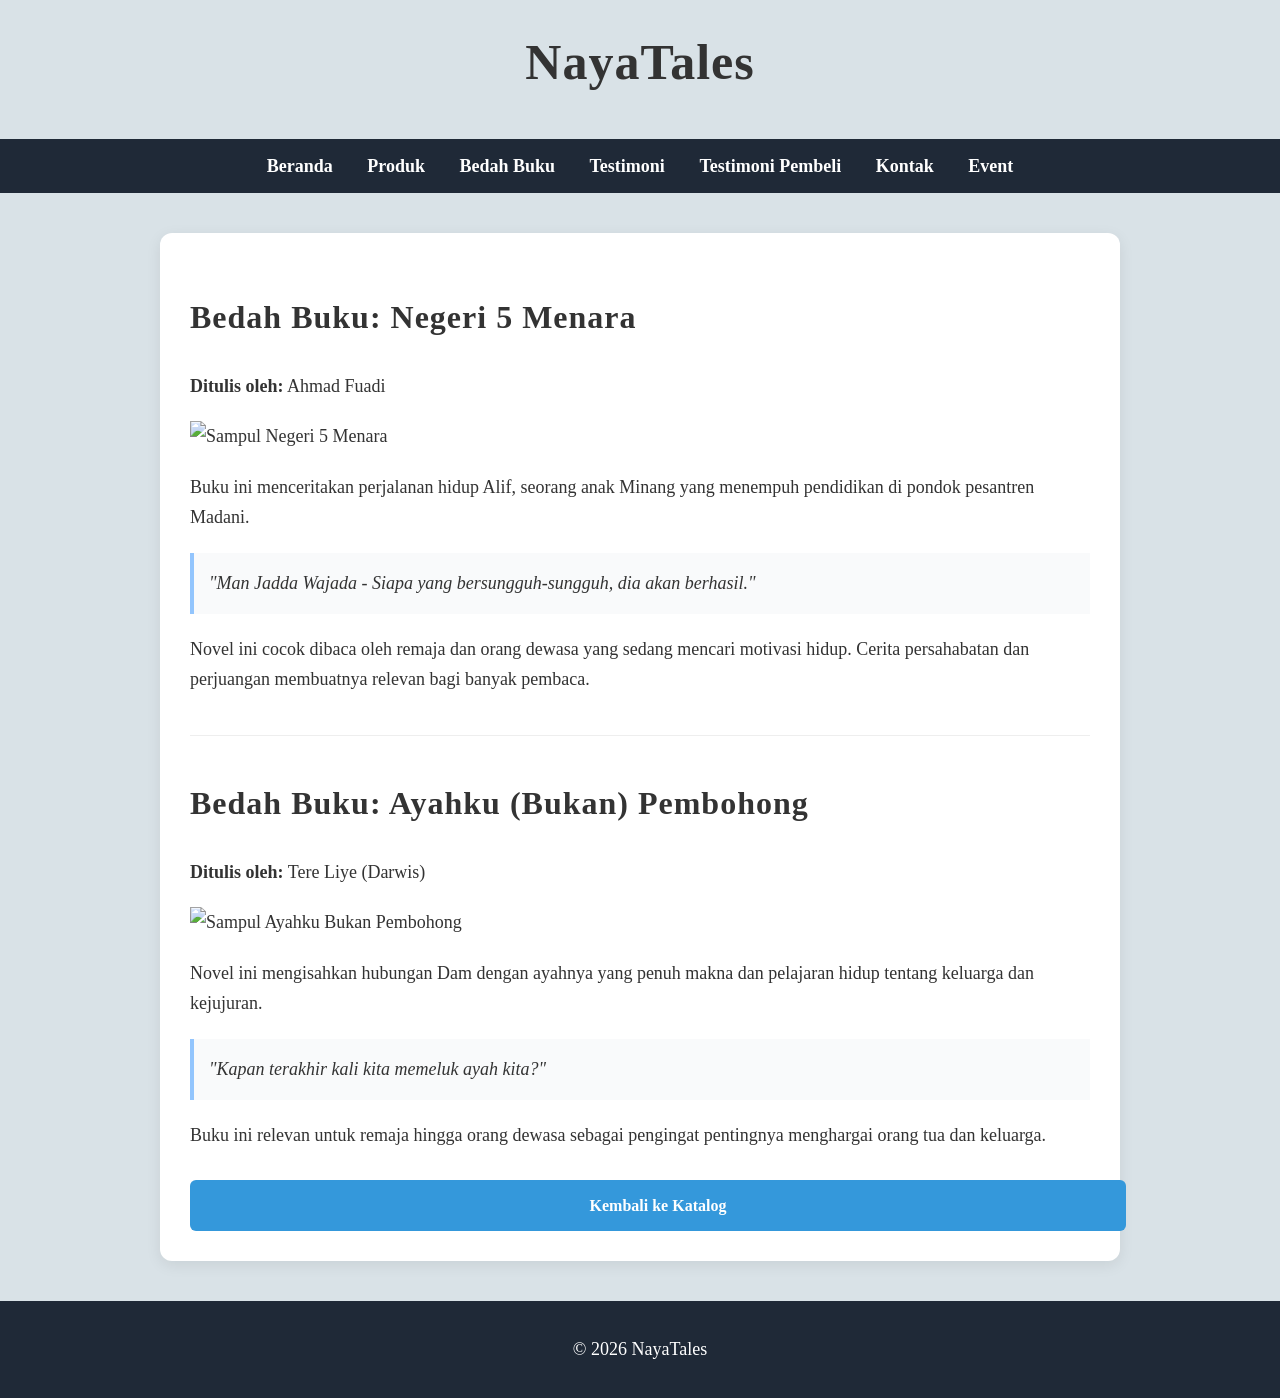
==== bedah-buku.html @ 7ce35ebd "Add files via upload" ====
<!DOCTYPE html>
<html lang="id">
<head>
    <meta charset="UTF-8">
    <meta name="viewport" content="width=device-width, initial-scale=1.0">
    <title>Bedah Buku - NayaTales</title>
    <link rel="stylesheet" href="style.css">
    </head>

<body>

    <header>
        <h1>NayaTales</h1>
    </header>

    <nav> 
        <a href="index.html">Beranda</a>
        <a href="produk.html">Produk</a>
        <a href="bedah-buku.html">Bedah Buku</a>
        <a href="testimoni.html">Testimoni</a>
        <a href="tampil-testimoni.html">Testimoni Pembeli</a>
        <a href="kontak.html">Kontak</a>
        <a href="event.html">Event</a>
    </nav>

    <main class="container"> <section class="artikel">
            <h2>Bedah Buku: Negeri 5 Menara</h2>
            <p class="penulis"><strong>Ditulis oleh:</strong> Ahmad Fuadi</p>
            <img src="images/Negeri 5 Menara.jpg" alt="Sampul Negeri 5 Menara" class="sampul" style="max-width: 100%; height: auto; display: block; margin: 20px auto;">

            <p>
                Buku ini menceritakan perjalanan hidup Alif, seorang anak Minang yang menempuh pendidikan di pondok pesantren Madani.
            </p>

            <blockquote>
                "Man Jadda Wajada - Siapa yang bersungguh-sungguh, dia akan berhasil."
            </blockquote>

            <p>
                Novel ini cocok dibaca oleh remaja dan orang dewasa yang sedang mencari motivasi hidup. Cerita persahabatan dan perjuangan membuatnya relevan bagi banyak pembaca.
            </p>
        </section>

        <hr style="margin: 40px 0; border: 0; border-top: 1px solid #eee;">

        <section class="artikel">
            <h2>Bedah Buku: Ayahku (Bukan) Pembohong</h2>
            <p class="penulis"><strong>Ditulis oleh:</strong> Tere Liye (Darwis)</p>
            <img src="images/Ayahku Bukan Pembohong.jpg" alt="Sampul Ayahku Bukan Pembohong" class="sampul" style="max-width: 100%; height: auto; display: block; margin: 20px auto;">

            <p>
                Novel ini mengisahkan hubungan Dam dengan ayahnya yang penuh makna dan pelajaran hidup tentang keluarga dan kejujuran.
            </p>

            <blockquote>
                "Kapan terakhir kali kita memeluk ayah kita?"
            </blockquote>

            <p>
                Buku ini relevan untuk remaja hingga orang dewasa sebagai pengingat pentingnya menghargai orang tua dan keluarga.
            </p>

            <div style="text-align: center; margin-top: 30px;">
                <a href="produk.html" class="btn-kirim">Kembali ke Katalog</a> 
                </div>
        </section>

    </main>

    <footer>
        <p>&copy; 2026 NayaTales</p>
    </footer>

</body>
</html>
---- style.css ----
/* ===== RESET DASAR ===== */
body {
  margin: 0;
  padding: 0;
  background-color: rgb(217, 226, 231);
  font-family: 'Georgia', serif;
  font-size: 18px;
  line-height: 1.7;
  color: #333;
}

/* ===== NAVBAR ===== */
nav {
  background-color: #1f2937;
  padding: 12px 0;
  text-align: center;
  position: sticky; /* Menu tetap di atas saat di-scroll */
  top: 0;
  z-index: 1000;
}

nav a {
  color: white;
  text-decoration: none;
  margin: 0 15px;
  font-weight: bold;
  transition: 0.3s;
}

nav a:hover {
  color: #93c5fd;
}


/* ===== JUDUL ===== */
h1, h2, h3 {
  font-family: "Just Another Hand", cursive;
  letter-spacing: 1px;
}

h1 {
  text-align: center;
  font-size: 50px;
  margin-top: 20px;
}

h2 {
  font-size: 32px;
}

/* ===== CONTAINER UTAMA (Box Putih) ===== */
.container {
  max-width: 900px;
  margin: 40px auto;
  background: white;
  padding: 30px;
  border-radius: 12px;
  box-shadow: 0 4px 15px rgba(0,0,0,0.08);
}

/* ===== KONTAK & EVENT GRID (Dua Kolom) ===== */
.contact-grid {
  display: grid;
  grid-template-columns: 1fr 1.2fr;
  gap: 30px;
  margin-top: 20px;
}

.info-box {
  background-color: #f0f7ff;
  padding: 20px;
  border-radius: 10px;
  border-left: 5px solid #3498db;
}

.info-item h3 {
  margin-bottom: 5px;
  color: #1f2937;
  font-size: 24px;
}

.info-item p {
  margin-top: 0;
  margin-bottom: 15px;
  font-size: 16px;
}

/* ===== PRODUK GRID ===== */
.daftar-produk {
  display: grid;
  grid-template-columns: repeat(auto-fit, minmax(250px, 1fr));
  gap: 20px;
  padding: 20px;
}

.produk {
  background-color: #fff;
  border-radius: 12px;
  padding: 15px;
  text-align: center;
  box-shadow: 0 4px 12px rgba(0,0,0,0.08);
  transition: 0.3s ease;
}

.produk:hover {
  transform: translateY(-5px);
}

.produk img {
  width: 150px;
  height: auto;
  border-radius: 6px;
  margin-bottom: 10px;
}

.harga {
  font-weight: bold;
  color: #27ae60;
  margin: 8px 0;
}

.deskripsi {
  font-size: 14px;
  color: #555;
}

/* ===== FORM & INPUT ===== */
form label {
  display: block;
  margin-top: 12px;
  font-weight: bold;
}

form input,
form textarea {
  width: 100%;
  padding: 10px;
  margin-top: 6px;
  margin-bottom: 15px;
  border-radius: 6px;
  border: 1px solid #ccc;
  font-family: inherit;
  box-sizing: border-box;
}

form input:focus,
form textarea:focus {
  outline: none;
  border-color: #3498db;
}

/* ===== TOMBOL UMUM & VARIASI BIRU EVENT ===== */
.btn-kirim, form button {
  color: white;
  padding: 12px 18px;
  border: none;
  border-radius: 6px;
  cursor: pointer;
  width: 100%;
  font-weight: bold;
  font-size: 16px;
  transition: 0.3s;
  display: inline-block;
  text-align: center;
  text-decoration: none;
}

/* Warna Default Tombol */
.btn-kirim, form button {
  background-color: #3498db;
}

.btn-kirim:hover, form button:hover {
  filter: brightness(90%);
  transform: translateY(-2px);
}

/* Variasi Biru untuk Event (Bisa dipakai di HTML) */
.btn-biru-cerah { background-color: #3498db; } /* Event 1 */
.btn-biru-navy { background-color: #1e3a8a; }   /* Event 2 */
.btn-biru-langit { background-color: #60a5fa; } /* Event 3 */

/* ===== ARTIKEL & BLOCKQUOTE ===== */
blockquote {
  font-style: italic;
  padding: 15px;
  margin: 20px 0;
  border-left: 4px solid #93c5fd;
  background-color: #f9fafb;
}

/* ===== FOOTER ===== */
footer {
  text-align: center;
  padding: 15px;
  margin-top: 40px;
  background-color: #1f2937;
  color: white;
}

/* ===== RESPONSIVE (HP) ===== */
@media (max-width: 768px) {
  .contact-grid {
    grid-template-columns: 1fr;
  }
  .container {
    margin: 20px;
    width: auto;
  }
}

/* Taruh di bagian paling bawah file CSS */

.konfirmasi {
  max-width: 800px;
  margin: 60px auto;
  background: white;
  padding: 50px 30px;
  border-radius: 12px;
  box-shadow: 0 4px 15px rgba(0,0,0,0.08);
  text-align: center;
}

.konfirmasi h2 {
  font-family: 'Georgia', serif;
  font-size: 20px;
  color: #555;
  margin-bottom: 30px;
}

.konfirmasi a {
  display: inline-block;
  background-color: #3498db;
  color: white;
  padding: 12px 25px;
  text-decoration: none;
  border-radius: 6px;
  font-weight: bold;
  margin: 10px 0;
  transition: 0.3s;
  min-width: 250px;
}

.konfirmasi a:hover {
  filter: brightness(90%);
  transform: translateY(-2px);
}
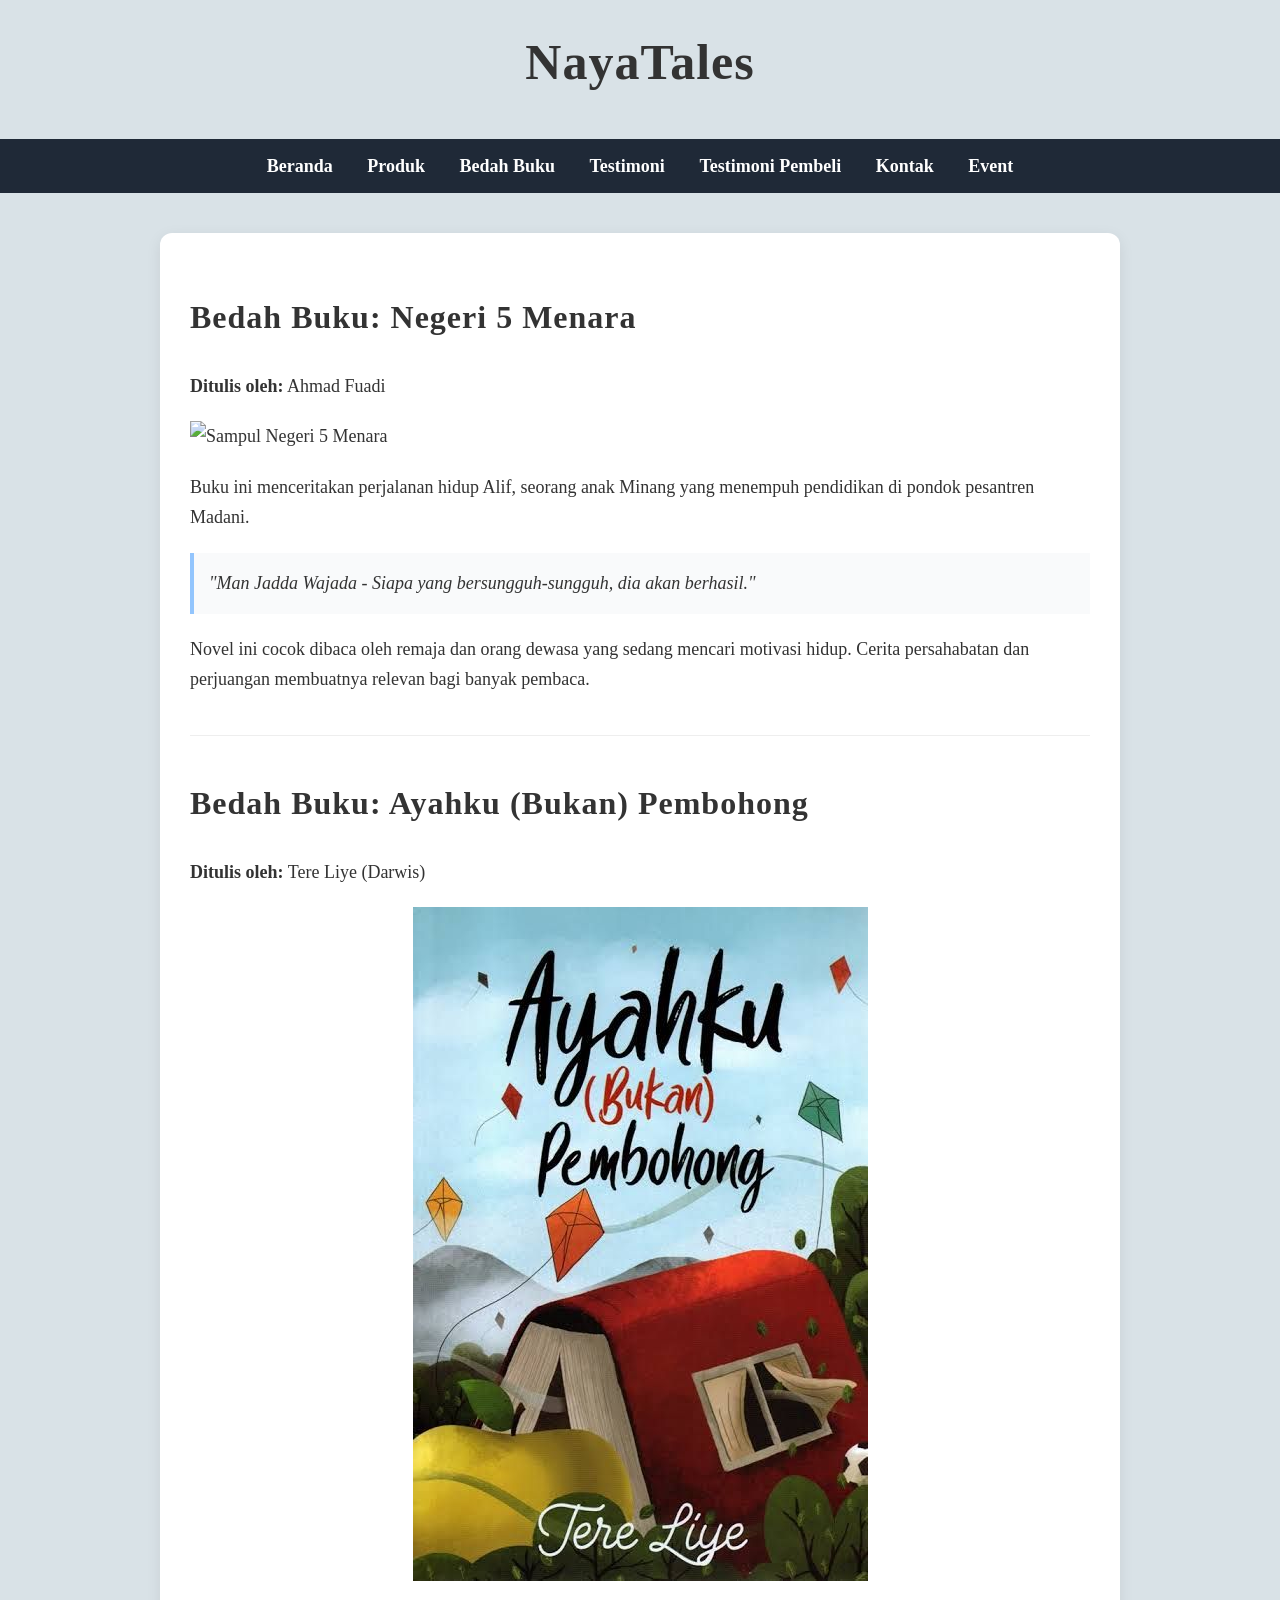
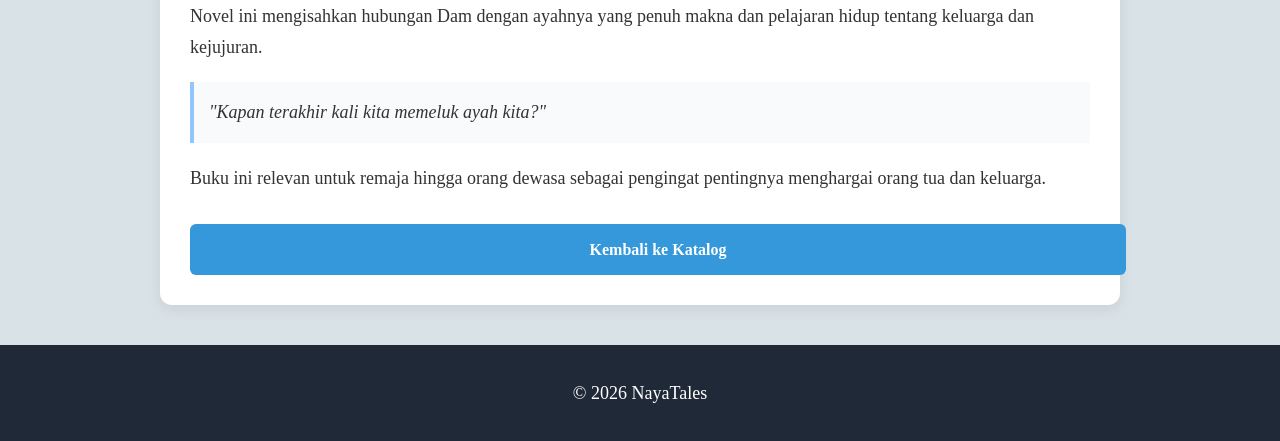
==== commit bcbea0a5: "Update bedah-buku.html" ====
--- a/bedah-buku.html
+++ b/bedah-buku.html
@@ -26,7 +26,7 @@
     <main class="container"> <section class="artikel">
             <h2>Bedah Buku: Negeri 5 Menara</h2>
             <p class="penulis"><strong>Ditulis oleh:</strong> Ahmad Fuadi</p>
-            <img src="images/Negeri 5 Menara.jpg" alt="Sampul Negeri 5 Menara" class="sampul" style="max-width: 100%; height: auto; display: block; margin: 20px auto;">
+            <img src="Negeri 5 Menara.jpg" alt="Sampul Negeri 5 Menara" class="sampul" style="max-width: 100%; height: auto; display: block; margin: 20px auto;">
 
             <p>
                 Buku ini menceritakan perjalanan hidup Alif, seorang anak Minang yang menempuh pendidikan di pondok pesantren Madani.
@@ -46,7 +46,7 @@
         <section class="artikel">
             <h2>Bedah Buku: Ayahku (Bukan) Pembohong</h2>
             <p class="penulis"><strong>Ditulis oleh:</strong> Tere Liye (Darwis)</p>
-            <img src="images/Ayahku Bukan Pembohong.jpg" alt="Sampul Ayahku Bukan Pembohong" class="sampul" style="max-width: 100%; height: auto; display: block; margin: 20px auto;">
+            <img src="Ayahku Bukan Pembohong.jpg" alt="Sampul Ayahku Bukan Pembohong" class="sampul" style="max-width: 100%; height: auto; display: block; margin: 20px auto;">
 
             <p>
                 Novel ini mengisahkan hubungan Dam dengan ayahnya yang penuh makna dan pelajaran hidup tentang keluarga dan kejujuran.
@@ -72,4 +72,5 @@
     </footer>
 
 </body>
-</html>+
+</html>
